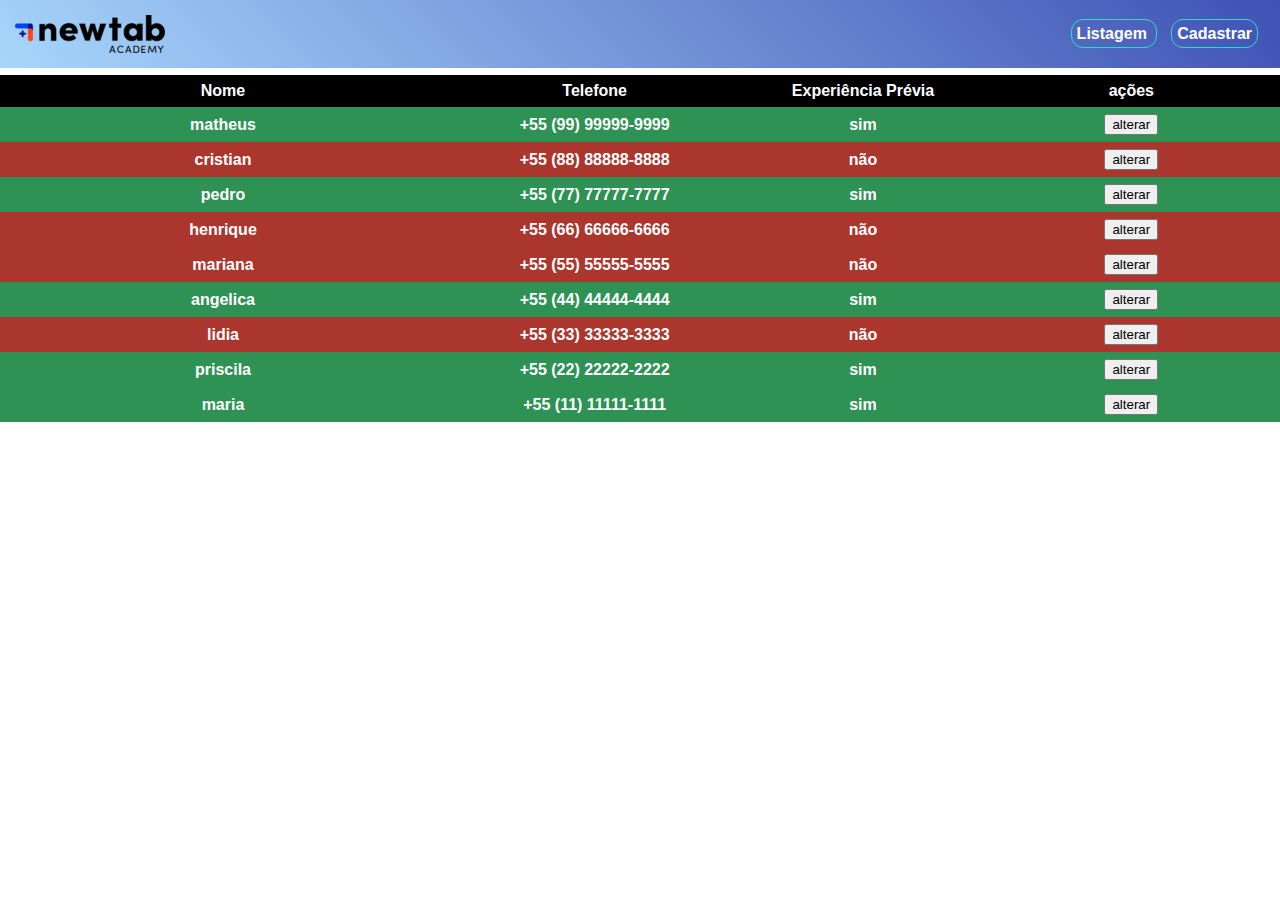
==== index.html @ f3da4035 "Correção de bug: script não gerando o ultimo campo "ação" como botão" ====
<!DOCTYPE html>
<html lang="pt-br">
<head>
    <meta charset="UTF-8">
    <meta http-equiv="X-UA-Compatible" content="IE=edge">
    <meta name="viewport" content="width=device-width, initial-scale=1.0">
    <title>Formúlario Newtab</title>
    <link rel="stylesheet" href="./assets/css/style.css">
</head>
<body>
    <header class="header">
        <img src="./assets/images/logo.png" alt="logo newtab">
        <div class="menu">
            <a href="./index.html">
                Listagem
            </a>
            <a href="./src/form.html">
                Cadastrar
            </a>
        </div>
    </header>
    <section>
        <table id="list" class="list">
            <!--tr>
                <td style="width:15%;">
                    Nome
                </td>
                <td style="width: 10%;">
                    Telefone
                </td>
                <td style="width: 8%;">
                    Experiência Prévia
                </td>
                <td style="width: 10%;">
                    Ações
                </td>
            </tr>
            <tr style="background-color: #2f9255;">
                <td>
                    Joãozinho da Silva
                </td>
                <td>
                    +55 (99) 99999-9999
                </td>
                <td>
                    Sim
                </td>
                <td>
                    <button> Alterar</button>
                </td>
            </tr>
            <tr style="background-color: #ab362e;">
                <td>
                    Juliozinho Gabriel
                </td>
                <td>
                    +55 (11) 88888-8888
                </td>
                <td>
                    Não
                </td>
                <td>
                    <button> Alterar</button>
                </td>
            </tr-->
        </table>
    </section>
</body>
    <script type="text/javascript">
        var table = document.getElementById("list");

        table.style.width = '100%';
        table.style.marginTop = '7px';
        table.style.borderSpacing = '0';

        var prct = ['15%','10%','8%','10%']

        function applyStylesheet(i,o,element,expState) {
            element.style.backgroundColor = "#000000";
            element.style.color = "white"
            element.style.fontWeight = "bold"
            element.style.padding = '7px'
            element.style.textAlign = 'center'

            if (i != 0) {
                element.style.backgroundColor = (expState== "sim") ? "#2f9255" : "#ab362e";
            } else {
                element.style.verticalAlign = "top";
                element.style.width = prct[o]
            }
        }

        function criarTabela(conteudo) {
            var tabela = document.createElement("table");
            var thead = document.createElement("thead");
            var tbody=document.createElement("tbody");
            var thd=function(i){ return (i==0) ? "th" : "td";};

            for (var i=0; i < conteudo.length; i++) {
                var tr = document.createElement("tr");


                for(var o=0;o<conteudo[i].length;o++){

                    console.log(o)

                    var t = document.createElement(thd(i));

                    applyStylesheet(i,o,t,conteudo[i][2]);

                    if (i > 0 && o+1 == conteudo[i].length) {
                        var btn = document.createElement("button");
                        var texto=document.createTextNode(conteudo[i][o]);
                        btn.appendChild(texto);

                        t.appendChild(btn)
                    } else {
                        var texto=document.createTextNode(conteudo[i][o]);
                        t.appendChild(texto);
                    }

                    tr.appendChild(t);
                }

                (i==0)?thead.appendChild(tr):tbody.appendChild(tr);
                
            }

            table.appendChild(thead);
            table.appendChild(tbody);

        }

        criarTabela([
            ["Nome", "Telefone","Experiência Prévia","ações"],
            ["matheus",  "+55 (99) 99999-9999","sim","alterar"],
            ["cristian", "+55 (88) 88888-8888","não","alterar"],
            ["pedro",    "+55 (77) 77777-7777","sim","alterar"],
            ["henrique", "+55 (66) 66666-6666","não","alterar"],
            ["mariana", "+55 (55) 55555-5555","não","alterar"],
            ["angelica", "+55 (44) 44444-4444","sim","alterar"],
            ["lidia", "+55 (33) 33333-3333","não","alterar"],
            ["priscila", "+55 (22) 22222-2222","sim","alterar"],
            ["maria", "+55 (11) 11111-1111","sim","alterar"]
        ])

        /*
            elemType = (o+1 == conteudo[i].length) ? "button" : thd(i);
            if (i == 0) { elemType = thd(i)}

            ( o == conteudo[i].length && i != 0) 

            var t = document.createElement('button');
            var texto=document.createTextNode(conteudo[i][o]);
            t.appendChild(texto);
        */

    </script>
</html>
---- assets/css/style.css ----
body {
    margin: 0px;
    font-family: Arial, Helvetica, sans-serif;
}

.header {
    background: linear-gradient(45deg, #a7d6fb, #3f51b5);
    padding: 15px;
    display: flex;
    justify-content: space-between;
    align-items: center;
}


.menu a {
    color: white;
    text-decoration: none;
    font-weight: bold;
    margin-right: 7px;
    margin-left: 7px;
    border: 1px solid rgb(44, 221, 197);
    padding: 5px;
    border-radius: 12px;
}


.menu a:active {
    color: white;
    background-color: #3fb598;
}


@media screen and (max-width: 400px) {
    .menu {
        display: flex;
    }
}
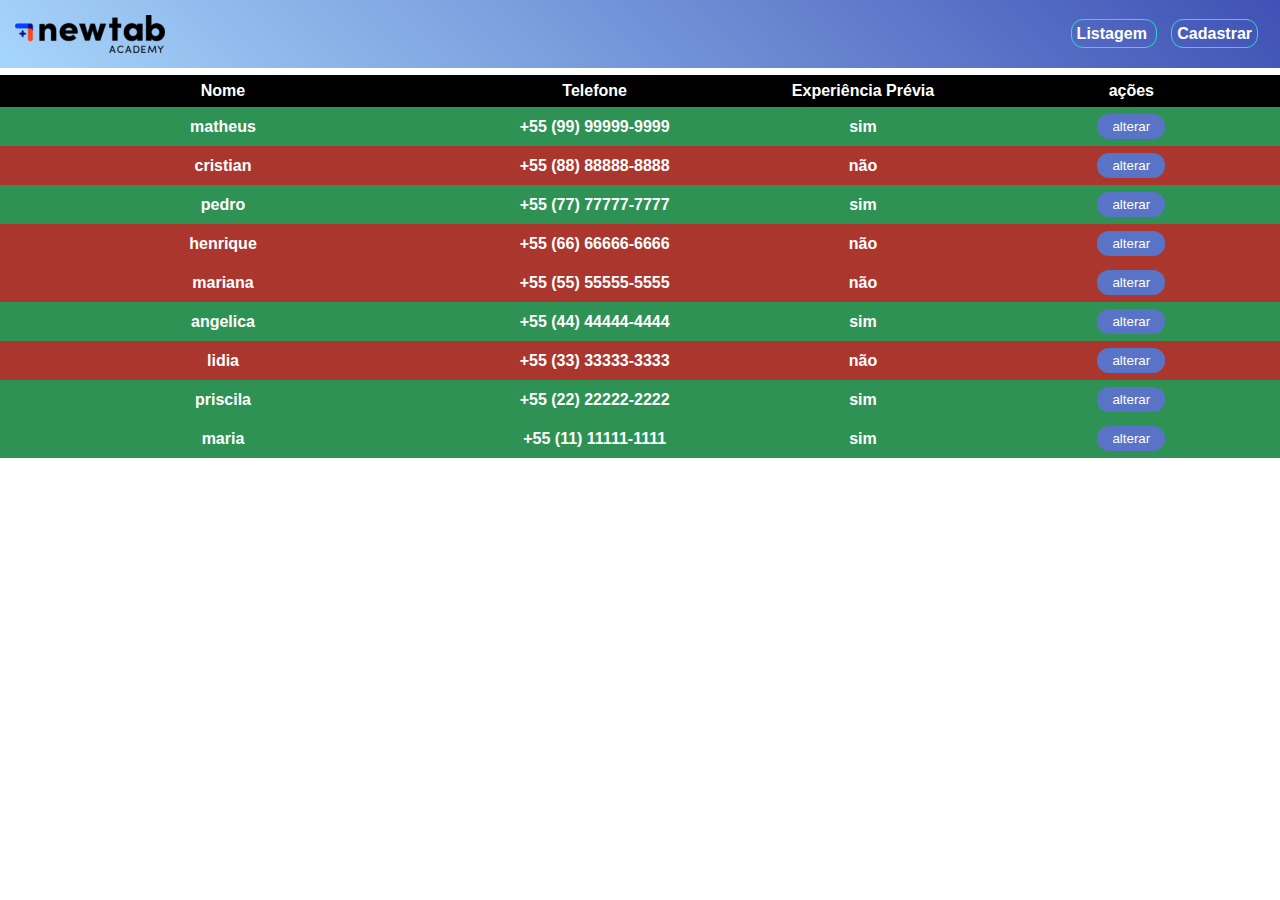
==== commit ed090a38: "adicionado efeito hover nos botões "alterar", efeito feito em JS" ====
--- a/index.html
+++ b/index.html
@@ -67,62 +67,106 @@
     </section>
 </body>
     <script type="text/javascript">
+
         var table = document.getElementById("list");
 
         table.style.width = '100%';
         table.style.marginTop = '7px';
         table.style.borderSpacing = '0';
 
-        var prct = ['15%','10%','8%','10%']
+        var widthPrct = ['15%','10%','8%','10%'];
 
         function applyStylesheet(i,o,element,expState) {
-            element.style.backgroundColor = "#000000";
-            element.style.color = "white"
-            element.style.fontWeight = "bold"
-            element.style.padding = '7px'
-            element.style.textAlign = 'center'
-
-            if (i != 0) {
-                element.style.backgroundColor = (expState== "sim") ? "#2f9255" : "#ab362e";
+
+            element.style.color = "white";
+
+            if (element.nodeName == 'BUTTON') {
+
+                element.style.backgroundColor = "#5973c7";
+                element.style.padding ='5px 15px';
+                element.style.outline = "none";
+                element.style.outlineOffset = '0px';
+                element.style.border = '0px';
+                element.style.borderRadius = '12px';
+
             } else {
-                element.style.verticalAlign = "top";
-                element.style.width = prct[o]
+                element.style.backgroundColor = "#000000";
+                element.style.fontWeight = "bold";
+                element.style.padding = '7px';
+                element.style.textAlign = 'center';
+
+                if (i != 0) {
+                    element.style.backgroundColor = (expState== "sim") ? "#2f9255" : "#ab362e";
+                } else {
+                    element.style.verticalAlign = "top";
+                    element.style.width = widthPrct[o];
+                }
             }
-        }
-
-        function criarTabela(conteudo) {
-            var tabela = document.createElement("table");
+
+        }
+
+        /*.list tr td button:hover {
+            background-color: #314a9c;
+        }
+
+        .list tr td button:active {
+            background-color: #0e2d91;
+        }*/
+
+        function applyColorOnOver(elem) {
+            elem.style.backgroundColor = '#314a9c'
+        }        
+
+        function removeColorOnOut(elem) {
+            elem.style.backgroundColor = "#5973c7";
+        }
+                
+        function applyColorOnClick(elem) {
+            elem.style.backgroundColor = '#0e2d91'
+            setTimeout(function(passedElem) {
+                passedElem.style.backgroundColor = '#5973c7'
+            },80,elem)
+        }
+
+        function genChildsAndDatas(conteudo) {
+
             var thead = document.createElement("thead");
             var tbody=document.createElement("tbody");
+
             var thd=function(i){ return (i==0) ? "th" : "td";};
 
             for (var i=0; i < conteudo.length; i++) {
+
                 var tr = document.createElement("tr");
 
-
-                for(var o=0;o<conteudo[i].length;o++){
-
-                    console.log(o)
+                for(var o=0;o<conteudo[i].length;o++) {
 
                     var t = document.createElement(thd(i));
 
                     applyStylesheet(i,o,t,conteudo[i][2]);
 
                     if (i > 0 && o+1 == conteudo[i].length) {
-                        var btn = document.createElement("button");
-                        var texto=document.createTextNode(conteudo[i][o]);
-                        btn.appendChild(texto);
-
-                        t.appendChild(btn)
-                    } else {
-                        var texto=document.createTextNode(conteudo[i][o]);
-                        t.appendChild(texto);
+
+                        let btn = document.createElement("button");
+
+                        btn.onmouseover = function() {applyColorOnOver(btn)};
+                        btn.onmouseout = function() {removeColorOnOut(btn)};
+                        btn.onclick = function() {applyColorOnClick(btn)}
+
+                        btn.appendChild(document.createTextNode(conteudo[i][o]));
+
+                        applyStylesheet(i,o,btn,conteudo[i][2]);
+
+                        t.appendChild(btn);
+                    } 
+                    else {
+                        t.appendChild(document.createTextNode(conteudo[i][o]));
                     }
 
                     tr.appendChild(t);
                 }
 
-                (i==0)?thead.appendChild(tr):tbody.appendChild(tr);
+                (i==0) ? thead.appendChild(tr) : tbody.appendChild(tr);
                 
             }
 
@@ -131,7 +175,7 @@
 
         }
 
-        criarTabela([
+        genChildsAndDatas([
             ["Nome", "Telefone","Experiência Prévia","ações"],
             ["matheus",  "+55 (99) 99999-9999","sim","alterar"],
             ["cristian", "+55 (88) 88888-8888","não","alterar"],
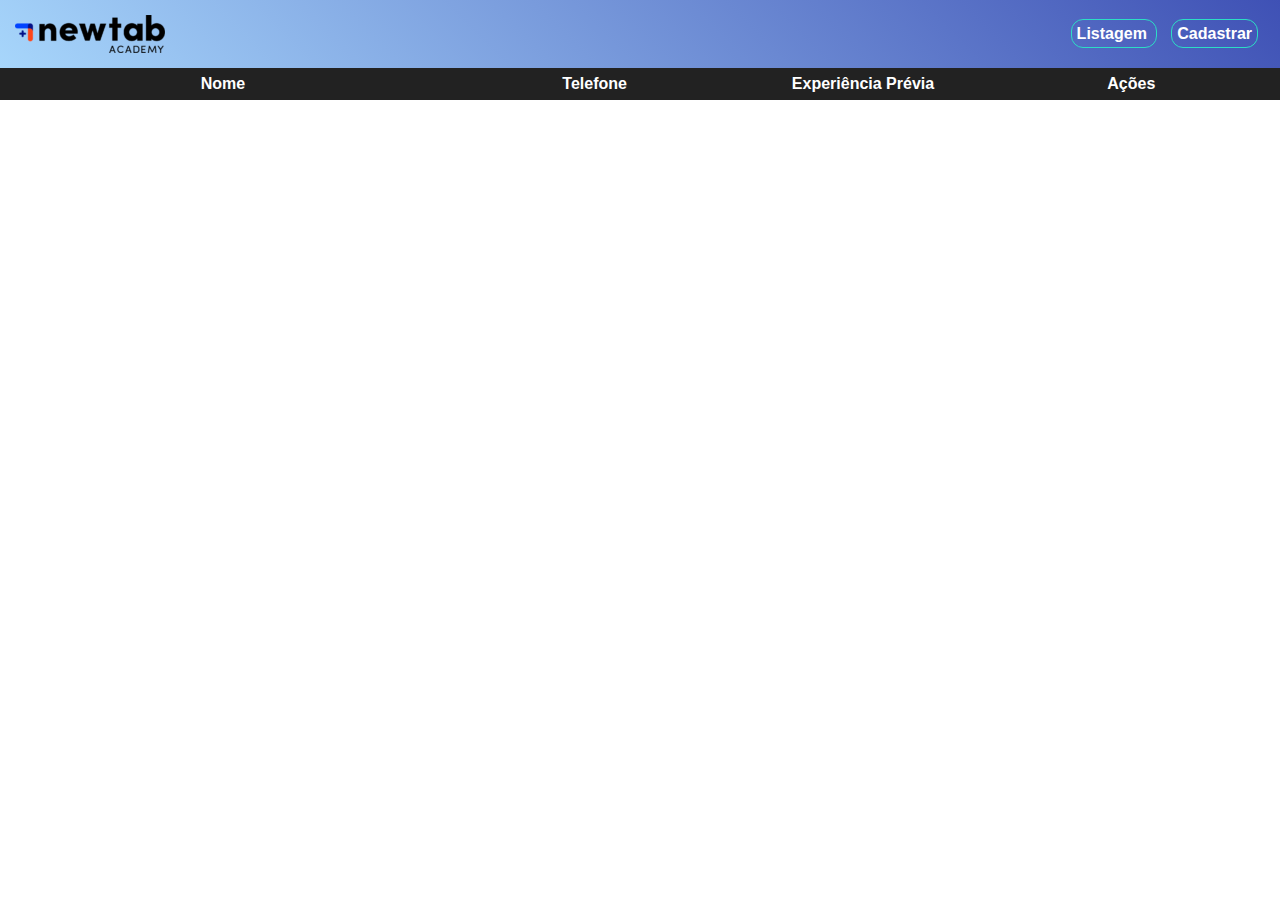
==== commit dc578964: "refatoração em código / alteração no JS / arrumando bug de display / arrumado localStorage error..." ====
--- a/index.html
+++ b/index.html
@@ -1,12 +1,14 @@
 <!DOCTYPE html>
 <html lang="pt-br">
+
 <head>
     <meta charset="UTF-8">
     <meta http-equiv="X-UA-Compatible" content="IE=edge">
     <meta name="viewport" content="width=device-width, initial-scale=1.0">
-    <title>Formúlario Newtab</title>
+    <title>Lista de alunos</title>
     <link rel="stylesheet" href="./assets/css/style.css">
 </head>
+
 <body>
     <header class="header">
         <img src="./assets/images/logo.png" alt="logo newtab">
@@ -21,183 +23,28 @@
     </header>
     <section>
         <table id="list" class="list">
-            <!--tr>
-                <td style="width:15%;">
-                    Nome
-                </td>
-                <td style="width: 10%;">
-                    Telefone
-                </td>
-                <td style="width: 8%;">
-                    Experiência Prévia
-                </td>
-                <td style="width: 10%;">
-                    Ações
-                </td>
-            </tr>
-            <tr style="background-color: #2f9255;">
-                <td>
-                    Joãozinho da Silva
-                </td>
-                <td>
-                    +55 (99) 99999-9999
-                </td>
-                <td>
-                    Sim
-                </td>
-                <td>
-                    <button> Alterar</button>
-                </td>
-            </tr>
-            <tr style="background-color: #ab362e;">
-                <td>
-                    Juliozinho Gabriel
-                </td>
-                <td>
-                    +55 (11) 88888-8888
-                </td>
-                <td>
-                    Não
-                </td>
-                <td>
-                    <button> Alterar</button>
-                </td>
-            </tr-->
+            <thead>
+                <tr>
+                    <td style="width:15%;">
+                        Nome
+                    </td>
+                    <td style="width: 10%;">
+                        Telefone
+                    </td>
+                    <td style="width: 8%;">
+                        Experiência Prévia
+                    </td>
+                    <td style="width: 10%;">
+                        Ações
+                    </td>
+                </tr>
+            </thead>
+            <tbody></tbody> 
         </table>
     </section>
+    <script src="./assets/js/list.js"></script>
+    <!--script src="./src/genList.js"></script>
+    <script src="./src/storageForm.js"></script-->
 </body>
-    <script type="text/javascript">
 
-        var table = document.getElementById("list");
-
-        table.style.width = '100%';
-        table.style.marginTop = '7px';
-        table.style.borderSpacing = '0';
-
-        var widthPrct = ['15%','10%','8%','10%'];
-
-        function applyStylesheet(i,o,element,expState) {
-
-            element.style.color = "white";
-
-            if (element.nodeName == 'BUTTON') {
-
-                element.style.backgroundColor = "#5973c7";
-                element.style.padding ='5px 15px';
-                element.style.outline = "none";
-                element.style.outlineOffset = '0px';
-                element.style.border = '0px';
-                element.style.borderRadius = '12px';
-
-            } else {
-                element.style.backgroundColor = "#000000";
-                element.style.fontWeight = "bold";
-                element.style.padding = '7px';
-                element.style.textAlign = 'center';
-
-                if (i != 0) {
-                    element.style.backgroundColor = (expState== "sim") ? "#2f9255" : "#ab362e";
-                } else {
-                    element.style.verticalAlign = "top";
-                    element.style.width = widthPrct[o];
-                }
-            }
-
-        }
-
-        /*.list tr td button:hover {
-            background-color: #314a9c;
-        }
-
-        .list tr td button:active {
-            background-color: #0e2d91;
-        }*/
-
-        function applyColorOnOver(elem) {
-            elem.style.backgroundColor = '#314a9c'
-        }        
-
-        function removeColorOnOut(elem) {
-            elem.style.backgroundColor = "#5973c7";
-        }
-                
-        function applyColorOnClick(elem) {
-            elem.style.backgroundColor = '#0e2d91'
-            setTimeout(function(passedElem) {
-                passedElem.style.backgroundColor = '#5973c7'
-            },80,elem)
-        }
-
-        function genChildsAndDatas(conteudo) {
-
-            var thead = document.createElement("thead");
-            var tbody=document.createElement("tbody");
-
-            var thd=function(i){ return (i==0) ? "th" : "td";};
-
-            for (var i=0; i < conteudo.length; i++) {
-
-                var tr = document.createElement("tr");
-
-                for(var o=0;o<conteudo[i].length;o++) {
-
-                    var t = document.createElement(thd(i));
-
-                    applyStylesheet(i,o,t,conteudo[i][2]);
-
-                    if (i > 0 && o+1 == conteudo[i].length) {
-
-                        let btn = document.createElement("button");
-
-                        btn.onmouseover = function() {applyColorOnOver(btn)};
-                        btn.onmouseout = function() {removeColorOnOut(btn)};
-                        btn.onclick = function() {applyColorOnClick(btn)}
-
-                        btn.appendChild(document.createTextNode(conteudo[i][o]));
-
-                        applyStylesheet(i,o,btn,conteudo[i][2]);
-
-                        t.appendChild(btn);
-                    } 
-                    else {
-                        t.appendChild(document.createTextNode(conteudo[i][o]));
-                    }
-
-                    tr.appendChild(t);
-                }
-
-                (i==0) ? thead.appendChild(tr) : tbody.appendChild(tr);
-                
-            }
-
-            table.appendChild(thead);
-            table.appendChild(tbody);
-
-        }
-
-        genChildsAndDatas([
-            ["Nome", "Telefone","Experiência Prévia","ações"],
-            ["matheus",  "+55 (99) 99999-9999","sim","alterar"],
-            ["cristian", "+55 (88) 88888-8888","não","alterar"],
-            ["pedro",    "+55 (77) 77777-7777","sim","alterar"],
-            ["henrique", "+55 (66) 66666-6666","não","alterar"],
-            ["mariana", "+55 (55) 55555-5555","não","alterar"],
-            ["angelica", "+55 (44) 44444-4444","sim","alterar"],
-            ["lidia", "+55 (33) 33333-3333","não","alterar"],
-            ["priscila", "+55 (22) 22222-2222","sim","alterar"],
-            ["maria", "+55 (11) 11111-1111","sim","alterar"]
-        ])
-
-        /*
-            elemType = (o+1 == conteudo[i].length) ? "button" : thd(i);
-            if (i == 0) { elemType = thd(i)}
-
-            ( o == conteudo[i].length && i != 0) 
-
-            var t = document.createElement('button');
-            var texto=document.createTextNode(conteudo[i][o]);
-            t.appendChild(texto);
-        */
-
-    </script>
-</html>
+</html>--- a/assets/css/style.css
+++ b/assets/css/style.css
@@ -25,10 +25,28 @@
 
 
 .menu a:active {
-    color: white;
+    color: black;
     background-color: #3fb598;
 }
 
+.menu a:hover {
+    background-color: #50dfbb;
+}
+
+.list {
+    border-collapse: collapse;
+}
+
+.list td {
+    font-weight: bold;
+    padding: 7px;
+    text-align: center;
+}
+
+.list thead {
+    background-color: #222;
+    color: white;
+}
 
 @media screen and (max-width: 400px) {
     .menu {
